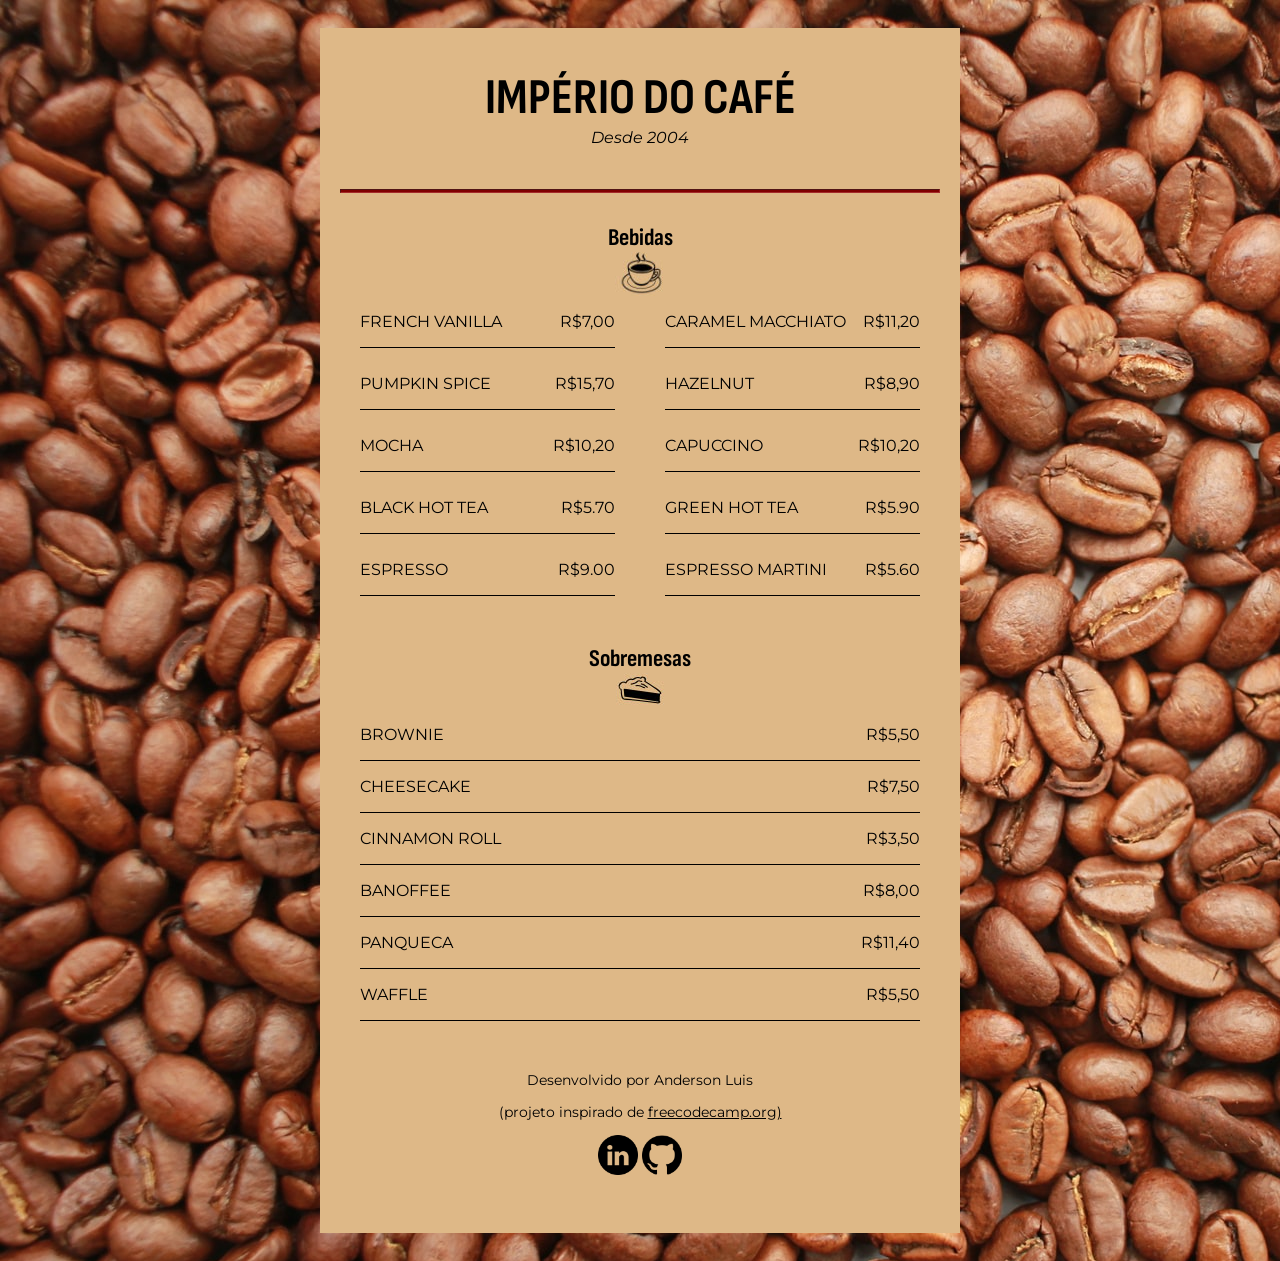
==== index.html @ add14067 "Commit - finished Website" ====
<!DOCTYPE html>
<html lang="pt-BR">
  <head>
    <meta charset="UTF-8" />
    <meta name="viewport" content="width=device-width, initial-scale=1.0" />
    <title>Cafe Menu</title>
    <link rel="stylesheet" href="./styles.css">
    <link rel="preconnect" href="https://fonts.googleapis.com">
    <link rel="preconnect" href="https://fonts.gstatic.com" crossorigin>
    <link href="https://fonts.googleapis.com/css2?family=Libre+Baskerville:ital,wght@0,400;0,700;1,400&family=Montserrat:ital,wght@0,100..900;1,100..900&family=Sofia+Sans+Condensed:ital,wght@0,1..1000;1,1..1000&display=swap" rel="stylesheet">
  </head>

  <body>
    <div class="menu">
      <main>

        <h1 class="title">IMPÉRIO DO CAFÉ</h1>
        <p class="subtitle">Desde 2004</p> <br />

        <hr>

        <section>
          <h2>Bebidas</h2>
          <img class="products-logos" src="./images/cafe.jpg" alt="coffee icon" />
          <div class="drinks"> 
            <article class="item">
              <p class="flavor">FRENCH VANILLA</p><p class="price">R$7,00</p>
            </article>

            <article class="item">
              <p class="flavor">CARAMEL MACCHIATO</p><p class="price">R$11,20</p>
            </article>

            <article class="item">
              <p class="flavor">PUMPKIN SPICE</p><p class="price">R$15,70</p>
            </article>

            <article class="item">
              <p class="flavor">HAZELNUT</p><p class="price">R$8,90</p>
            </article>

            <article class="item">
              <p class="flavor">MOCHA</p><p class="price">R$10,20</p>
            </article>

            <article class="item">
              <p class="flavor">CAPUCCINO</p><p class="price">R$10,20</p>
            </article>

            <article class="item">
              <p class="flavor">BLACK HOT TEA</p><p class="price">R$5.70</p>
            </article>

            <article class="item">
              <p class="flavor">GREEN HOT TEA</p><p class="price">R$5.90</p>
            </article>

            <article class="item">
              <p class="flavor">ESPRESSO</p><p class="price">R$9.00</p>
            </article>

            <article class="item">
              <p class="flavor">ESPRESSO MARTINI</p><p class="price">R$5.60</p>
            </article>
          </div>  
        </section>

        <section>
          <div class="snacks">
            <br /><h2>Sobremesas</h2>
            <img class="products-logos" src="./images/pie.jpg" alt="pie icon">
            <article class="item">
              <p class="dessert">BROWNIE</p><p class="price">R$5,50</p>
            </article>

            <article class="item">
              <p class="dessert">CHEESECAKE</p><p class="price">R$7,50</p>
            </article>

            <article class="item">
              <p class="dessert">CINNAMON ROLL</p><p class="price">R$3,50</p>
            </article>
              
            <article class="item">
              <p class="dessert"> BANOFFEE</p><p class="price">R$8,00</p>
            </article>

            <article class="item">
              <p class="dessert">PANQUECA</p><p class="price">R$11,40</p>
            </article>

            <article class="item">
              <p class="dessert">WAFFLE</p><p class="price">R$5,50</p>
            </article>
          </div>
        </section>
      </main>

      <footer>
        <p>Desenvolvido por Anderson Luis</p>
        <p>(projeto inspirado de <a href="https://www.freecodecamp.org/" target="_blank">freecodecamp.org)</a></p>
        <p>
          <a href="www.linkedin.com/in/anderson-luis-663970325" target="_blank"><img class="social-medias-images" src="./images/linkedin.png" alt="the linkedin logo"></a>
          <a href="https://github.com/andluis35" target="_blank"><img class="social-medias-images" src="./images/github.png" alt="the github logo"></a>
        </p>
      </footer>
    </div>
  </body>
</html>
---- styles.css ----
h1, h2, p {
    text-align: center;
}

h1 {
    margin-top: 0;
}

body {
    background-image: url("./images/beans.jpg");
    padding: 20px;
}

h2 {
    margin-top: 30px;
    font-family: "Sofia Sans Condensed", sans-serif;
}

p {
    font-family: Montserrat, sans-serif;
}

hr {
    height: 2px;
    background-color:maroon;
    border-color: brown;
}

.menu {
    background-color: burlywood;
    width: 80%;
    margin-left: auto;
    margin-right: auto;
    padding-left: 20px;
    padding-right: 20px;
    padding-top: 40px;
    padding-bottom: 40px;
    max-width: 600px;
    min-width: 300px;
}

.drinks  {
    display: grid;
    grid-template-columns: 1fr 1fr;
    grid-template-rows: repeat(4, 1fr);
    gap: 10px;
}

.item {
    margin-left: 20px;
    margin-right: 20px;
    border-bottom: 1px solid black;
}

.item p {
    display: inline-block;
}

.flavor, .dessert {
    text-align: left;
    width: 75%;
}
.price {
    text-align: right;
    width: 25%;
}

.title {
    margin-bottom: 0px;
    font-family: "Sofia Sans Condensed", sans-serif;
    font-size: 50px;
}

.subtitle {
    margin-top: 0px;
    font-family: Montserrat, sans-serif;
    font-style: italic;
}

.social-medias-images {
    width: 40px;
    height: 40px;
}

.products-logos {
    display: block;
    margin-left: auto;
    margin-right:auto;
    margin-top: -20px;
}

@media(max-width: 803px) {
    .drinks  {
        display: grid;
        grid-template-columns: 1fr;
        grid-template-rows: repeat(10, 1fr);
        gap: 10px;
    }
}

/* FOOTER */

footer {
    font-size: 14px;
    margin-top: 50px;
}

a {
    color: black;
}

a:visited {
    color: grey;
}

a:hover {
    color: brown;
}

a:active {
    color:maroon;
}
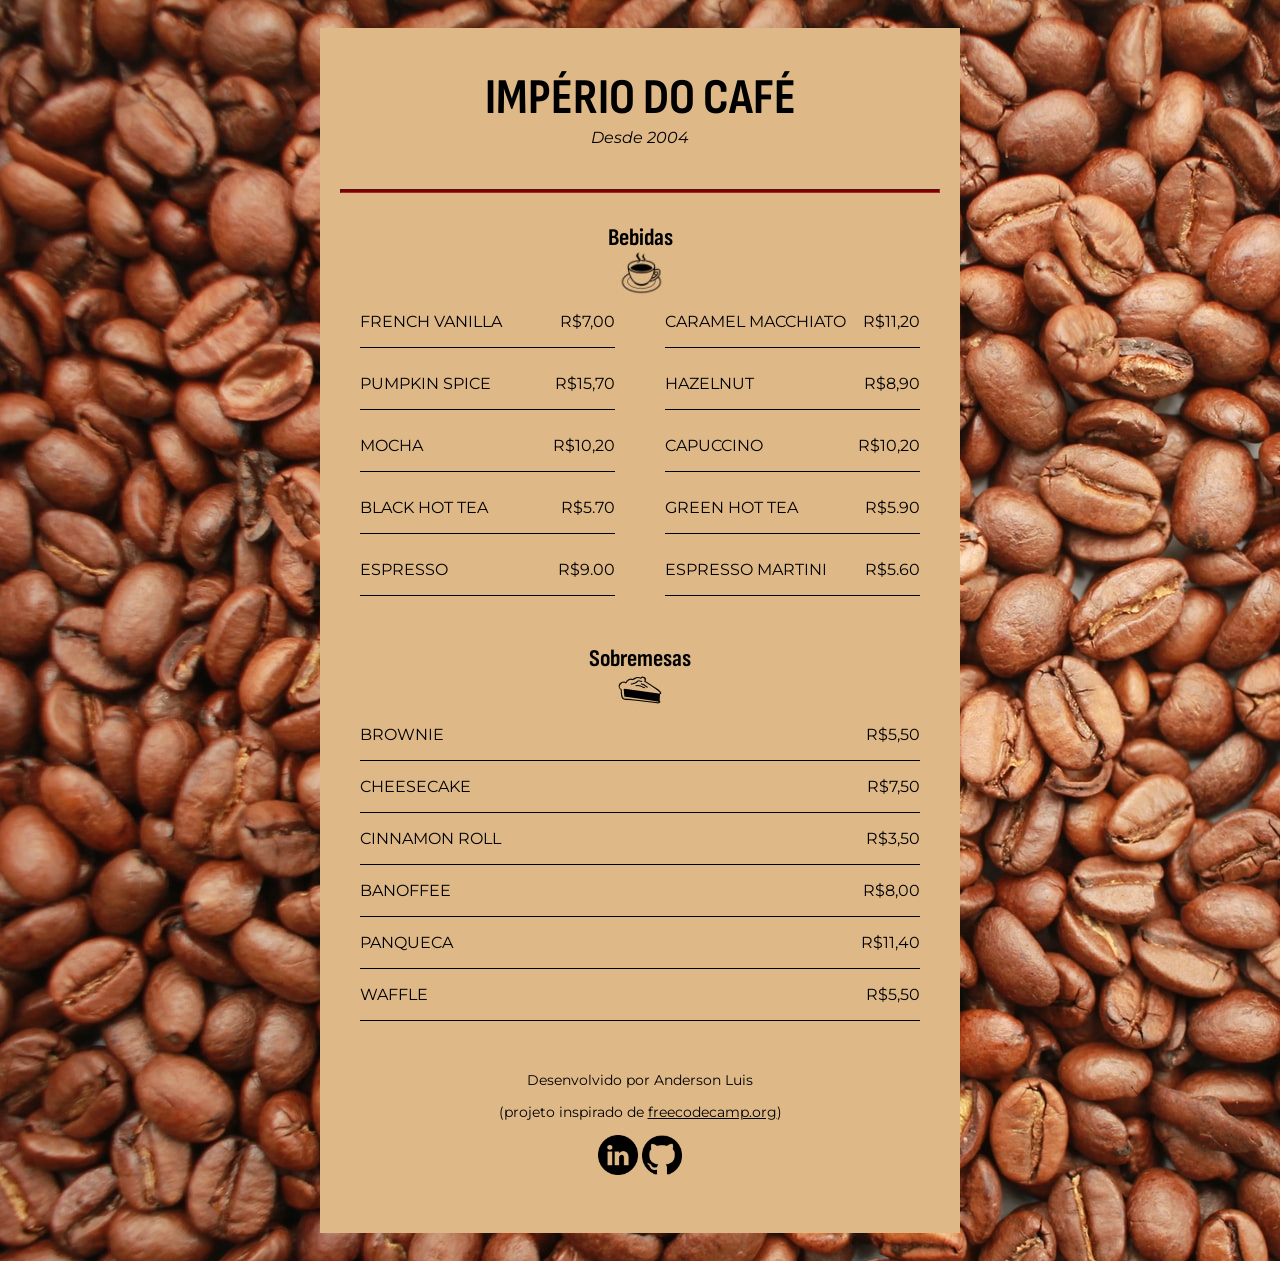
==== commit a79e220a: "Correção no link do freeCodeCamp" ====
--- a/index.html
+++ b/index.html
@@ -4,7 +4,7 @@
     <meta charset="UTF-8" />
     <meta name="viewport" content="width=device-width, initial-scale=1.0" />
     <title>Cafe Menu</title>
-    <link rel="stylesheet" href="./styles.css">
+    <link rel="stylesheet" href="./assets/styles/styles.css">
     <link rel="preconnect" href="https://fonts.googleapis.com">
     <link rel="preconnect" href="https://fonts.gstatic.com" crossorigin>
     <link href="https://fonts.googleapis.com/css2?family=Libre+Baskerville:ital,wght@0,400;0,700;1,400&family=Montserrat:ital,wght@0,100..900;1,100..900&family=Sofia+Sans+Condensed:ital,wght@0,1..1000;1,1..1000&display=swap" rel="stylesheet">
@@ -21,7 +21,7 @@
 
         <section>
           <h2>Bebidas</h2>
-          <img class="products-logos" src="./images/cafe.jpg" alt="coffee icon" />
+          <img class="products-logos" src="./assets/images/cafe.jpg" alt="coffee icon" />
           <div class="drinks"> 
             <article class="item">
               <p class="flavor">FRENCH VANILLA</p><p class="price">R$7,00</p>
@@ -68,7 +68,7 @@
         <section>
           <div class="snacks">
             <br /><h2>Sobremesas</h2>
-            <img class="products-logos" src="./images/pie.jpg" alt="pie icon">
+            <img class="products-logos" src="./assets/images/pie.jpg" alt="pie icon">
             <article class="item">
               <p class="dessert">BROWNIE</p><p class="price">R$5,50</p>
             </article>
@@ -98,10 +98,10 @@
 
       <footer>
         <p>Desenvolvido por Anderson Luis</p>
-        <p>(projeto inspirado de <a href="https://www.freecodecamp.org/" target="_blank">freecodecamp.org)</a></p>
+        <p>(projeto inspirado de <a href="https://www.freecodecamp.org/" target="_blank">freecodecamp.org</a>)</p>
         <p>
-          <a href="www.linkedin.com/in/anderson-luis-663970325" target="_blank"><img class="social-medias-images" src="./images/linkedin.png" alt="the linkedin logo"></a>
-          <a href="https://github.com/andluis35" target="_blank"><img class="social-medias-images" src="./images/github.png" alt="the github logo"></a>
+          <a href="https://linkedin.com/in/anderson-luis-663970325" target="_blank"><img class="social-medias-images" src="./assets/images/linkedin.png" alt="the linkedin logo"></a>
+          <a href="https://github.com/andluis35" target="_blank"><img class="social-medias-images" src="./assets/images/github.png" alt="the github logo"></a>
         </p>
       </footer>
     </div>
--- a/assets/styles/styles.css
+++ b/assets/styles/styles.css
@@ -0,0 +1,122 @@
+h1, h2, p {
+    text-align: center;
+}
+
+h1 {
+    margin-top: 0;
+}
+
+body {
+    background-image: url("../images/beans.jpg");
+    padding: 20px;
+}
+
+h2 {
+    margin-top: 30px;
+    font-family: "Sofia Sans Condensed", sans-serif;
+}
+
+p {
+    font-family: Montserrat, sans-serif;
+}
+
+hr {
+    height: 2px;
+    background-color:maroon;
+    border-color: brown;
+}
+
+.menu {
+    background-color: burlywood;
+    width: 80%;
+    margin-left: auto;
+    margin-right: auto;
+    padding-left: 20px;
+    padding-right: 20px;
+    padding-top: 40px;
+    padding-bottom: 40px;
+    max-width: 600px;
+    min-width: 300px;
+}
+
+.drinks  {
+    display: grid;
+    grid-template-columns: 1fr 1fr;
+    grid-template-rows: repeat(4, 1fr);
+    gap: 10px;
+}
+
+.item {
+    margin-left: 20px;
+    margin-right: 20px;
+    border-bottom: 1px solid black;
+}
+
+.item p {
+    display: inline-block;
+}
+
+.flavor, .dessert {
+    text-align: left;
+    width: 75%;
+}
+.price {
+    text-align: right;
+    width: 25%;
+}
+
+.title {
+    margin-bottom: 0px;
+    font-family: "Sofia Sans Condensed", sans-serif;
+    font-size: 50px;
+}
+
+.subtitle {
+    margin-top: 0px;
+    font-family: Montserrat, sans-serif;
+    font-style: italic;
+}
+
+.social-medias-images {
+    width: 40px;
+    height: 40px;
+}
+
+.products-logos {
+    display: block;
+    margin-left: auto;
+    margin-right:auto;
+    margin-top: -20px;
+}
+
+@media(max-width: 803px) {
+    .drinks  {
+        display: grid;
+        grid-template-columns: 1fr;
+        grid-template-rows: repeat(10, 1fr);
+        gap: 10px;
+    }
+}
+
+/* FOOTER */
+
+footer {
+    font-size: 14px;
+    margin-top: 50px;
+}
+
+a {
+    color: black;
+}
+
+a:visited {
+    color: grey;
+}
+
+a:hover {
+    color: brown;
+}
+
+a:active {
+    color:maroon;
+}
